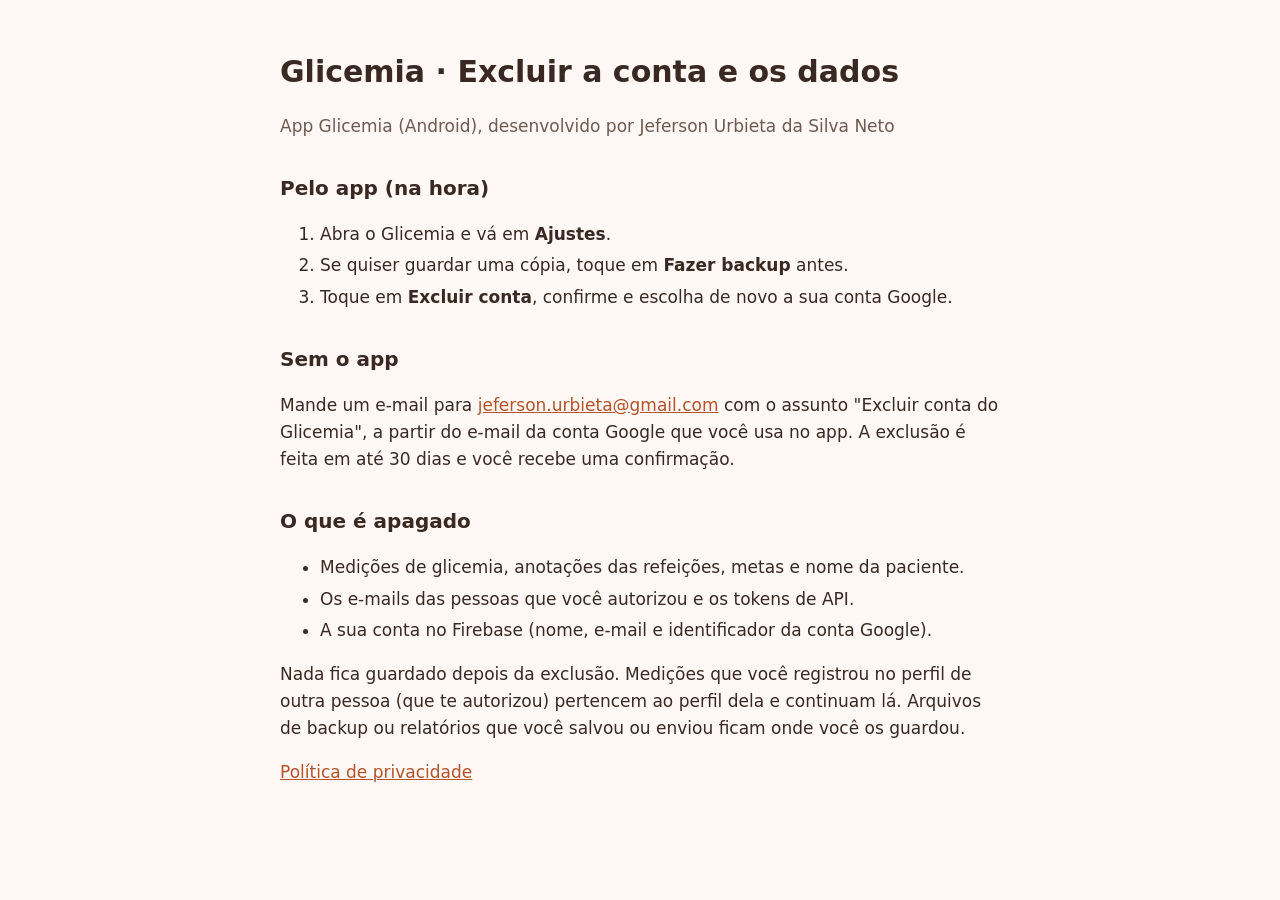
==== excluir-conta.html @ 5bdb145a "Política de privacidade e exclusão de conta do app Glicemia Co-Authored-By: Claude Opus 5.5 <noreply" ====
<!doctype html>
<html lang="pt-BR">
<head>
<meta charset="utf-8">
<meta name="viewport" content="width=device-width, initial-scale=1">
<title>Glicemia · Excluir conta</title>
<link rel="stylesheet" href="style.css">
</head>
<body>
<main>
<h1>Glicemia · Excluir a conta e os dados</h1>
<p class="muted">App Glicemia (Android), desenvolvido por Jeferson Urbieta da Silva Neto</p>

<h2>Pelo app (na hora)</h2>
<ol>
  <li>Abra o Glicemia e vá em <strong>Ajustes</strong>.</li>
  <li>Se quiser guardar uma cópia, toque em <strong>Fazer backup</strong> antes.</li>
  <li>Toque em <strong>Excluir conta</strong>, confirme e escolha de novo a sua conta Google.</li>
</ol>

<h2>Sem o app</h2>
<p>Mande um e-mail para <a href="mailto:jeferson.urbieta@gmail.com?subject=Excluir%20conta%20do%20Glicemia">jeferson.urbieta@gmail.com</a>
com o assunto "Excluir conta do Glicemia", a partir do e-mail da conta Google que você usa no app. A exclusão é
feita em até 30 dias e você recebe uma confirmação.</p>

<h2>O que é apagado</h2>
<ul>
  <li>Medições de glicemia, anotações das refeições, metas e nome da paciente.</li>
  <li>Os e-mails das pessoas que você autorizou e os tokens de API.</li>
  <li>A sua conta no Firebase (nome, e-mail e identificador da conta Google).</li>
</ul>
<p>Nada fica guardado depois da exclusão. Medições que você registrou no perfil de outra pessoa (que te autorizou)
pertencem ao perfil dela e continuam lá. Arquivos de backup ou relatórios que você salvou ou enviou ficam onde você
os guardou.</p>

<p><a href="privacidade.html">Política de privacidade</a></p>
</main>
</body>
</html>
---- style.css ----
:root { color-scheme: light dark; --bg: #fff8f4; --fg: #3a2822; --muted: #6e5a52; --accent: #b4532a; }
@media (prefers-color-scheme: dark) { :root { --bg: #1b1513; --fg: #f2e6e0; --muted: #b9a69e; --accent: #f0a27c; } }
body { margin: 0; background: var(--bg); color: var(--fg); font: 17px/1.6 system-ui, -apple-system, "Segoe UI", Roboto, sans-serif; }
main { max-width: 720px; margin: 0 auto; padding: 48px 16px 64px; }
h1 { font-size: 30px; margin: 0 0 4px; }
h2 { font-size: 20px; margin: 32px 0 8px; }
.muted { color: var(--muted); }
a { color: var(--accent); }
li { margin: 4px 0; }
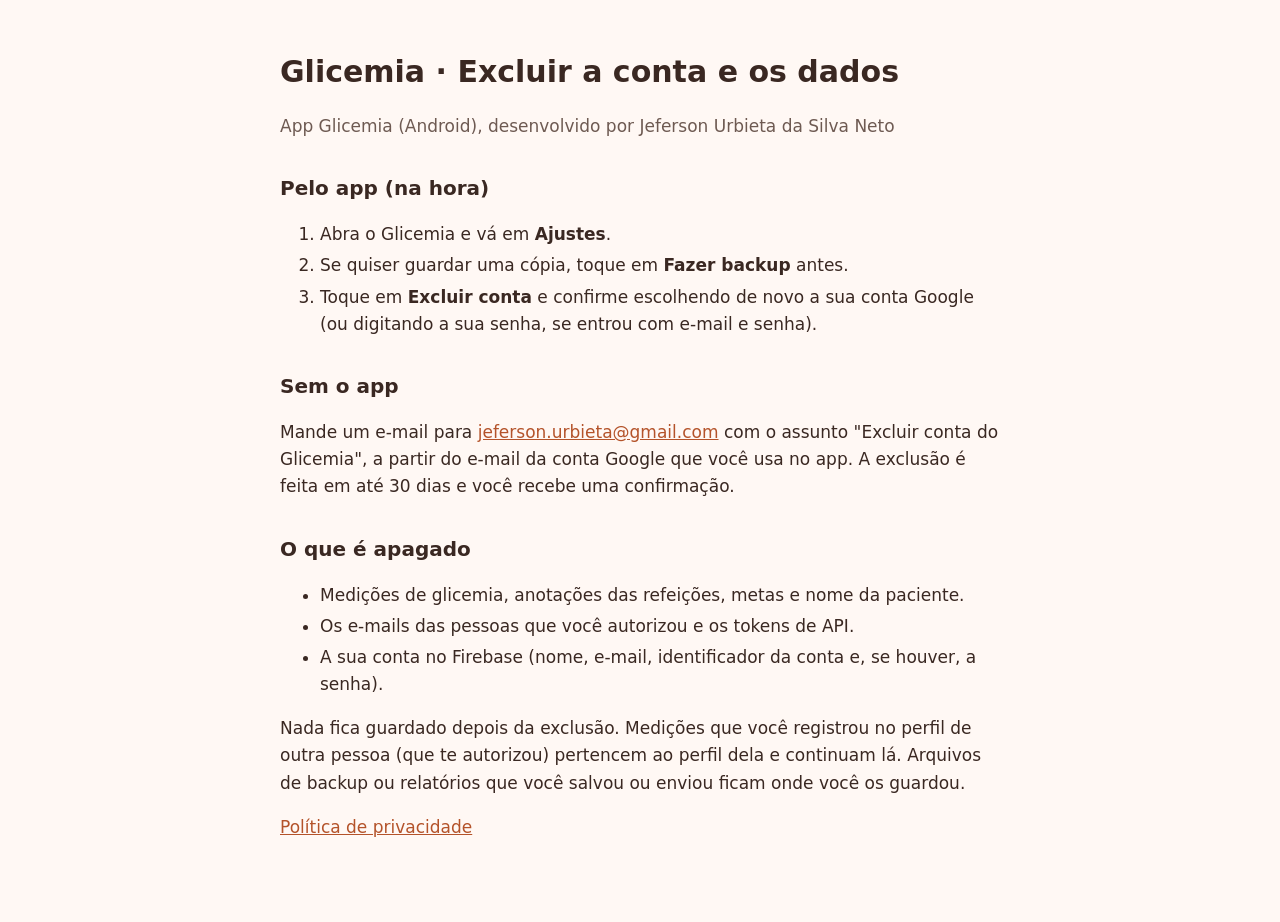
==== commit 5137eaf6: "Política e exclusão: login com e-mail e senha Co-Authored-By: Claude Opus 5.5 <noreply@anthropic.com" ====
--- a/excluir-conta.html
+++ b/excluir-conta.html
@@ -15,7 +15,8 @@
 <ol>
   <li>Abra o Glicemia e vá em <strong>Ajustes</strong>.</li>
   <li>Se quiser guardar uma cópia, toque em <strong>Fazer backup</strong> antes.</li>
-  <li>Toque em <strong>Excluir conta</strong>, confirme e escolha de novo a sua conta Google.</li>
+  <li>Toque em <strong>Excluir conta</strong> e confirme escolhendo de novo a sua conta Google (ou digitando a
+    sua senha, se entrou com e-mail e senha).</li>
 </ol>
 
 <h2>Sem o app</h2>
@@ -27,7 +28,7 @@
 <ul>
   <li>Medições de glicemia, anotações das refeições, metas e nome da paciente.</li>
   <li>Os e-mails das pessoas que você autorizou e os tokens de API.</li>
-  <li>A sua conta no Firebase (nome, e-mail e identificador da conta Google).</li>
+  <li>A sua conta no Firebase (nome, e-mail, identificador da conta e, se houver, a senha).</li>
 </ul>
 <p>Nada fica guardado depois da exclusão. Medições que você registrou no perfil de outra pessoa (que te autorizou)
 pertencem ao perfil dela e continuam lá. Arquivos de backup ou relatórios que você salvou ou enviou ficam onde você
